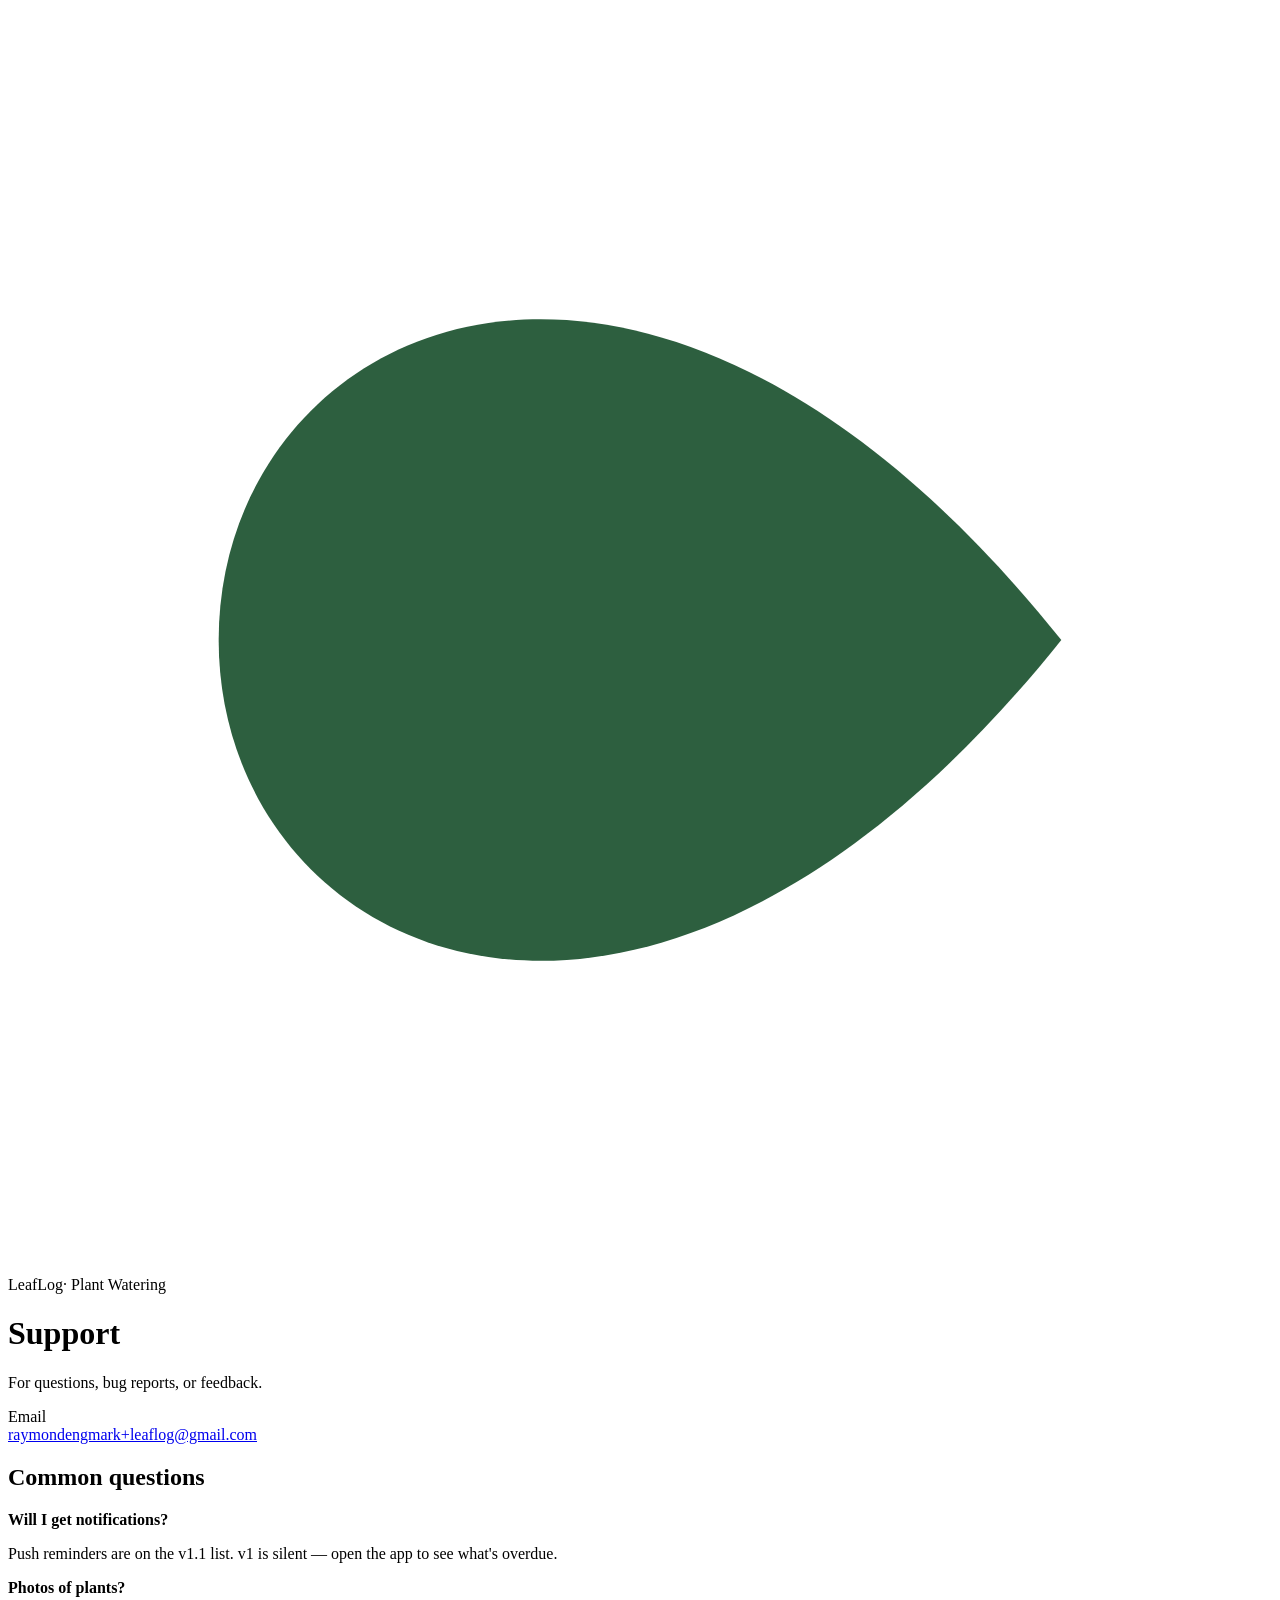
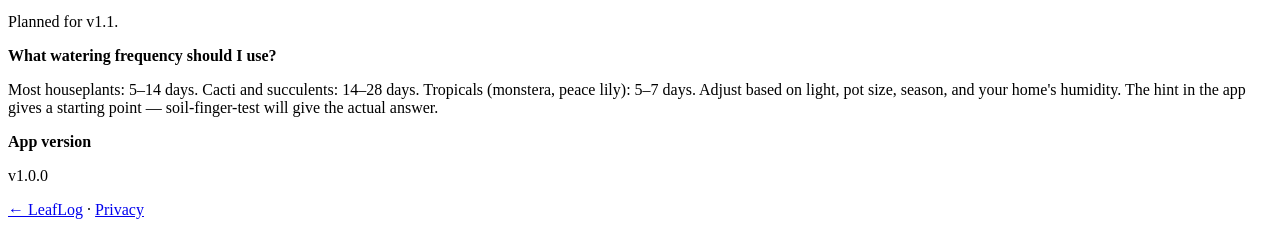
==== plant-watering/support/index.html @ 7d3b396c "Initial leaflog web — privacy + support" ====
<!doctype html>
<html lang="en"><head><meta charset="utf-8"><meta name="viewport" content="width=device-width, initial-scale=1"><title>Support — Plant Watering – LeafLog</title><link rel="stylesheet" href="/leaflog-web/assets/style.css"></head>
<body><main>
<header class="brand"><div class="mark"><svg viewBox="0 0 24 24"><path d="M4 12 C 4 6, 12 2, 20 12 C 12 22, 4 18, 4 12 Z" fill="#2D5F3F"/></svg></div><div><span class="name">LeafLog</span><span class="app">· Plant Watering</span></div></header>
<h1>Support</h1>
<p class="updated">For questions, bug reports, or feedback.</p>
<div class="card"><div class="label">Email</div><div class="value"><a href="mailto:raymondengmark+leaflog@gmail.com">raymondengmark+leaflog@gmail.com</a></div></div>
<h2>Common questions</h2>
<h2 style="font-size: 16px; font-weight: 600;">Will I get notifications?</h2>
<p>Push reminders are on the v1.1 list. v1 is silent — open the app to see what's overdue.</p>
<h2 style="font-size: 16px; font-weight: 600;">Photos of plants?</h2>
<p>Planned for v1.1.</p>
<h2 style="font-size: 16px; font-weight: 600;">What watering frequency should I use?</h2>
<p>Most houseplants: 5–14 days. Cacti and succulents: 14–28 days. Tropicals (monstera, peace lily): 5–7 days. Adjust based on light, pot size, season, and your home's humidity. The hint in the app gives a starting point — soil-finger-test will give the actual answer.</p>
<h2 style="font-size: 16px; font-weight: 600;">App version</h2>
<p>v1.0.0</p>
<footer><a href="/leaflog-web/">← LeafLog</a> · <a href="/leaflog-web/plant-watering/privacy/">Privacy</a></footer>
</main></body></html>
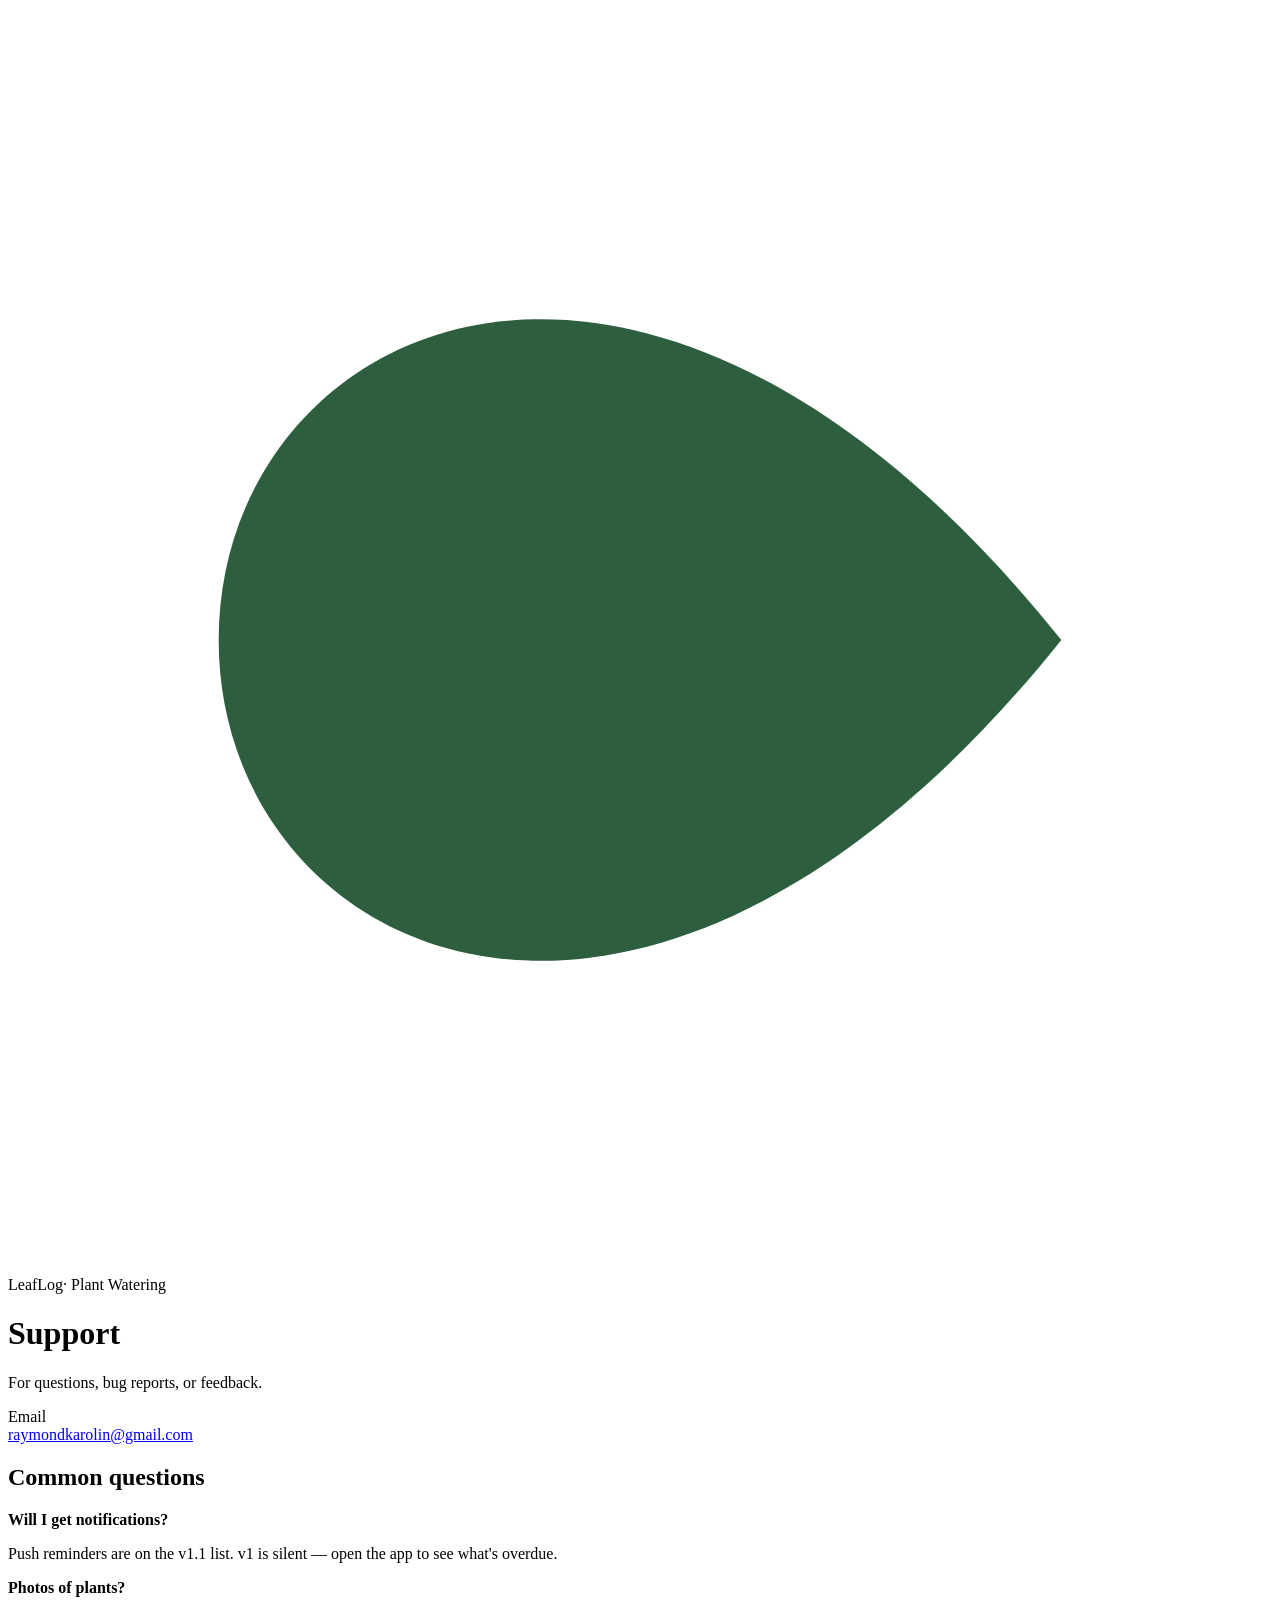
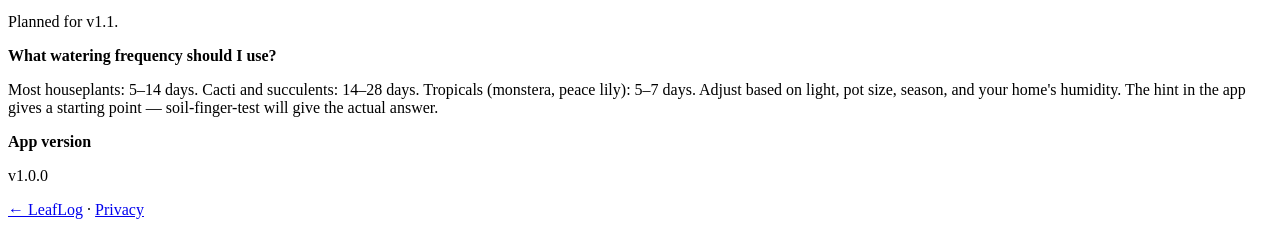
==== commit b4302c22: "support: swap to raymondkarolin@gmail.com Apple Developer enrollment is Individual, so legal name al" ====
--- a/plant-watering/support/index.html
+++ b/plant-watering/support/index.html
@@ -4,7 +4,7 @@
 <header class="brand"><div class="mark"><svg viewBox="0 0 24 24"><path d="M4 12 C 4 6, 12 2, 20 12 C 12 22, 4 18, 4 12 Z" fill="#2D5F3F"/></svg></div><div><span class="name">LeafLog</span><span class="app">· Plant Watering</span></div></header>
 <h1>Support</h1>
 <p class="updated">For questions, bug reports, or feedback.</p>
-<div class="card"><div class="label">Email</div><div class="value"><a href="mailto:raymondengmark+leaflog@gmail.com">raymondengmark+leaflog@gmail.com</a></div></div>
+<div class="card"><div class="label">Email</div><div class="value"><a href="mailto:raymondkarolin@gmail.com">raymondkarolin@gmail.com</a></div></div>
 <h2>Common questions</h2>
 <h2 style="font-size: 16px; font-weight: 600;">Will I get notifications?</h2>
 <p>Push reminders are on the v1.1 list. v1 is silent — open the app to see what's overdue.</p>
